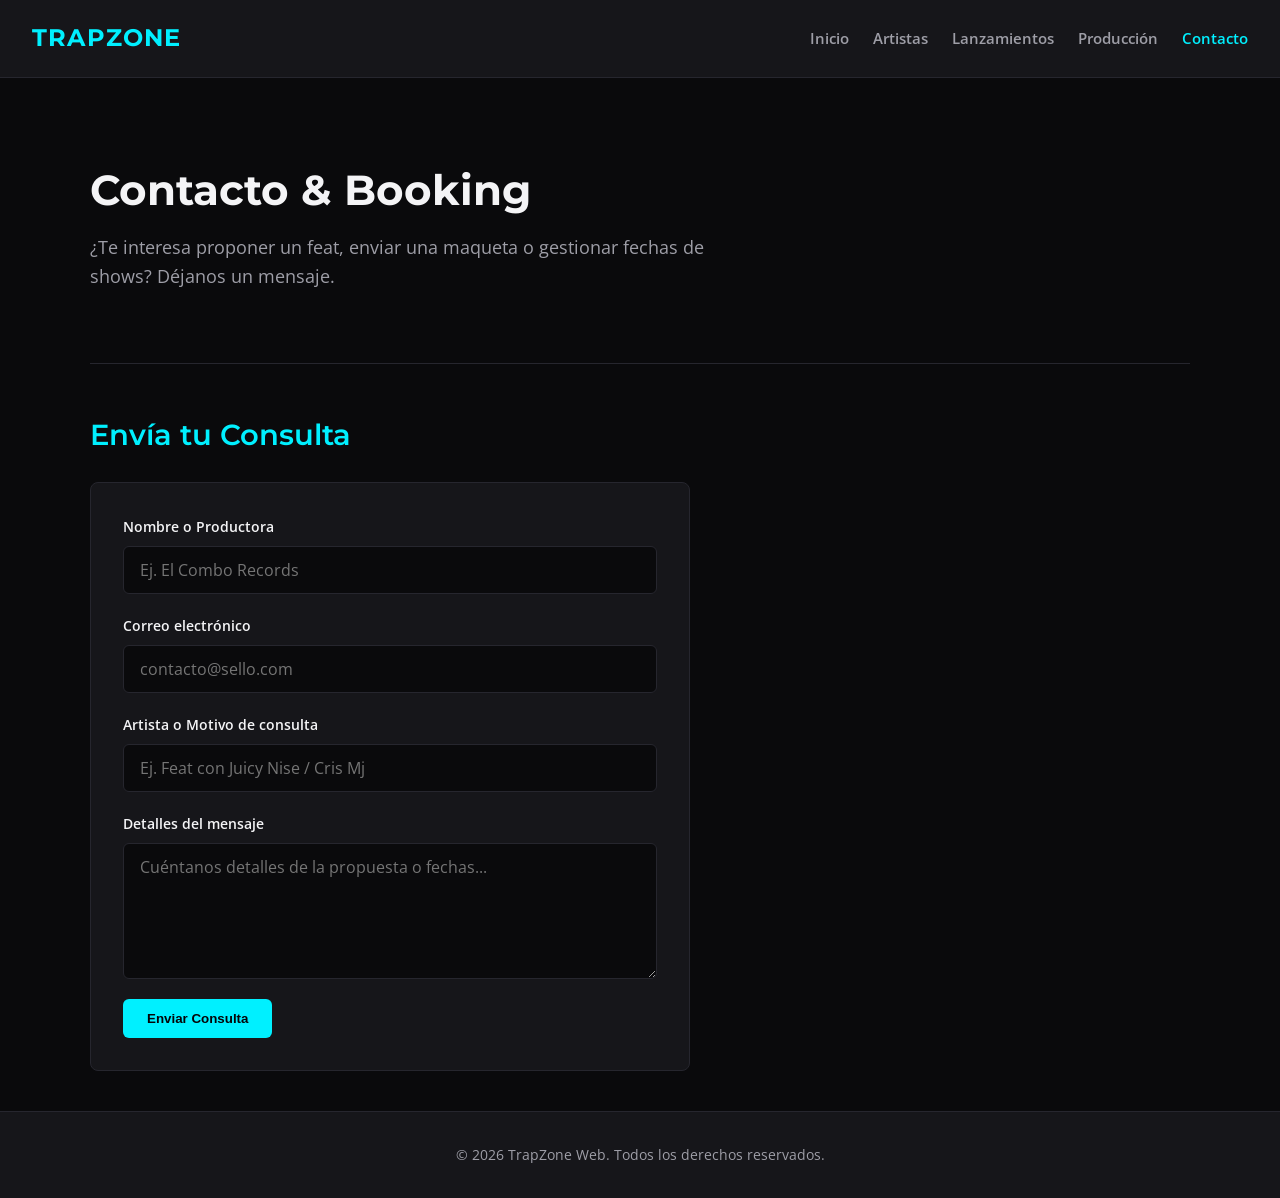
==== pages/contacto.html @ 732796f4 "Pagina 2" ====
<!DOCTYPE html>
<html lang="es">
<head>
  <meta charset="UTF-8">
  <meta name="viewport" content="width=device-width, initial-scale=1.0">
  <title>Contacto | TrapZone</title>
  <link rel="preconnect" href="https://fonts.googleapis.com">
  <link rel="preconnect" href="https://fonts.gstatic.com" crossorigin>
  <link href="https://fonts.googleapis.com/css2?family=Montserrat:wght@600;700&family=Open+Sans:wght@400;600&display=swap" rel="stylesheet">
  <link rel="stylesheet" href="../styles/styles.css">
</head>
<body>
  <header>
    <nav class="barra-navegacion">
      <a href="../index.html" class="logotipo">TrapZone</a>
      <ul class="lista-navegacion">
        <li><a href="../index.html" class="enlace-navegacion">Inicio</a></li>
        <li><a href="sobre-mi.html" class="enlace-navegacion">Artistas</a></li>
        <li><a href="proyectos.html" class="enlace-navegacion">Lanzamientos</a></li>
        <li><a href="servicios.html" class="enlace-navegacion">Producción</a></li>
        <li><a href="contacto.html" class="enlace-navegacion activo">Contacto</a></li>
      </ul>
    </nav>
  </header>

  <main class="contenedor-principal">
    <section class="seccion-hero">
      <h1 class="titulo-principal">Contacto &amp; Booking</h1>
      <p class="texto-destacado">
        ¿Te interesa proponer un feat, enviar una maqueta o gestionar fechas de shows? Déjanos un mensaje.
      </p>
    </section>

    <section>
      <h2 class="subtitulo-seccion">Envía tu Consulta</h2>
      <form action="#" method="POST" class="formulario-contacto">
        <div class="grupo-formulario">
          <label for="nombre-contacto" class="etiqueta-campo">Nombre o Productora</label>
          <input type="text" id="nombre-contacto" name="nombre" class="campo-texto" placeholder="Ej. El Combo Records" required>
        </div>

        <div class="grupo-formulario">
          <label for="correo-contacto" class="etiqueta-campo">Correo electrónico</label>
          <input type="email" id="correo-contacto" name="email" class="campo-texto" placeholder="contacto@sello.com" required>
        </div>

        <div class="grupo-formulario">
          <label for="asunto-contacto" class="etiqueta-campo">Artista o Motivo de consulta</label>
          <input type="text" id="asunto-contacto" name="asunto" class="campo-texto" placeholder="Ej. Feat con Juicy Nise / Cris Mj" required>
        </div>

        <div class="grupo-formulario">
          <label for="mensaje-contacto" class="etiqueta-campo">Detalles del mensaje</label>
          <textarea id="mensaje-contacto" name="mensaje" rows="5" class="area-texto" placeholder="Cuéntanos detalles de la propuesta o fechas..." required></textarea>
        </div>

        <button type="submit" class="boton-primario boton-envio">Enviar Consulta</button>
      </form>
    </section>
  </main>

  <footer class="pie-pagina">
    <p class="texto-copyright">&copy; 2026 TrapZone Web. Todos los derechos reservados.</p>
  </footer>
</body>
</html>
---- styles/styles.css ----
:root {
  --color-fondo: #0a0a0c;         
  --color-superficie: #16161a;    
  --color-borde: #26262e;         
  
  --color-primario: #00f0ff;       
  --color-secundario: #ff007f;   
  --color-destaque: #ffe600;       

  --color-texto-principal: #f4f4f6;
  --color-texto-secundario: #9e9ea7;
  
  --fuente-titulos: 'Montserrat', sans-serif;
  --fuente-cuerpo: 'Open Sans', sans-serif;
}

* {
  margin: 0;
  padding: 0;
  box-sizing: border-box;
}

body {
  font-family: var(--fuente-cuerpo);
  font-size: 16px;
  font-weight: 400;
  line-height: 1.6;
  background-color: var(--color-fondo);
  color: var(--color-texto-principal);
  min-height: 100vh;
  display: flex;
  flex-direction: column;
}


.barra-navegacion {
  background-color: var(--color-superficie);
  border-bottom: 1px solid var(--color-borde);
  padding: 1.2rem 2rem;
  display: flex;
  justify-content: space-between;
  align-items: center;
  position: sticky;
  top: 0;
  z-index: 10;
}

.logotipo {
  font-family: var(--fuente-titulos);
  font-size: 1.5rem;
  font-weight: 700;
  color: var(--color-primario);
  text-decoration: none;
  letter-spacing: 0.05em;
  text-transform: uppercase;
}

.lista-navegacion {
  list-style: none;
  display: flex;
  gap: 1.5rem;
}

.enlace-navegacion {
  color: var(--color-texto-secundario);
  text-decoration: none;
  font-weight: 600;
  font-size: 0.95rem;
  transition: color 0.3s ease;
}

.enlace-navegacion:hover,
.enlace-navegacion.activo {
  color: var(--color-primario);
}


.titulo-principal {
  font-family: var(--fuente-titulos);
  font-size: 2.6rem;
  font-weight: 700;
  color: var(--color-texto-principal);
  line-height: 1.2;
  margin-bottom: 1rem;
}

.subtitulo-seccion {
  font-family: var(--fuente-titulos);
  font-size: 1.8rem;
  font-weight: 600;
  color: var(--color-primario);
  margin-bottom: 1.5rem;
}

.titulo-tarjeta {
  font-family: var(--fuente-titulos);
  font-size: 1.3rem;
  font-weight: 600;
  color: var(--color-texto-principal);
  margin-bottom: 0.75rem;
}

.texto-destacado {
  font-size: 1.15rem;
  color: var(--color-texto-secundario);
  max-width: 680px;
  margin-bottom: 1.5rem;
}

.texto-cuerpo {
  font-size: 1rem;
  color: var(--color-texto-secundario);
  margin-bottom: 1rem;
}


.contenedor-principal {
  flex: 1;
  max-width: 1100px;
  width: 90%;
  margin: 2.5rem auto;
}

.seccion-hero {
  padding: 3rem 0;
  border-bottom: 1px solid var(--color-borde);
  margin-bottom: 3rem;
}

.cuadricula-tarjetas {
  display: grid;
  grid-template-columns: repeat(auto-fit, minmax(280px, 1fr));
  gap: 1.5rem;
  margin-top: 1.5rem;
}

.tarjeta {
  background-color: var(--color-superficie);
  border: 1px solid var(--color-borde);
  border-radius: 8px;
  padding: 1.8rem;
  transition: transform 0.2s ease, border-color 0.2s ease;
}

.tarjeta:hover {
  transform: translateY(-4px);
  border-color: var(--color-primario);
}

.etiqueta-destaque {
  display: inline-block;
  background-color: rgba(255, 230, 0, 0.12);
  color: var(--color-destaque);
  font-size: 0.8rem;
  font-weight: 600;
  padding: 0.25rem 0.6rem;
  border-radius: 4px;
  margin-bottom: 0.75rem;
  text-transform: uppercase;
  letter-spacing: 0.05em;
}


.boton-primario {
  display: inline-block;
  background-color: var(--color-primario);
  color: #050508;
  font-weight: 600;
  padding: 0.75rem 1.5rem;
  border-radius: 6px;
  text-decoration: none;
  transition: opacity 0.3s ease;
}

.boton-primario:hover {
  opacity: 0.85;
}

.formulario-contacto {
  background-color: var(--color-superficie);
  border: 1px solid var(--color-borde);
  border-radius: 8px;
  padding: 2rem;
  max-width: 600px;
}

.grupo-formulario {
  margin-bottom: 1.25rem;
  display: flex;
  flex-direction: column;
}

.etiqueta-campo {
  font-weight: 600;
  font-size: 0.9rem;
  margin-bottom: 0.5rem;
  color: var(--color-texto-principal);
}

.campo-texto,
.area-texto {
  font-family: var(--fuente-cuerpo);
  background-color: var(--color-fondo);
  border: 1px solid var(--color-borde);
  border-radius: 6px;
  padding: 0.75rem 1rem;
  color: var(--color-texto-principal);
  font-size: 1rem;
}

.campo-texto:focus,
.area-texto:focus {
  outline: 2px solid var(--color-primario);
  border-color: transparent;
}

.boton-envio {
  border: none;
  cursor: pointer;
}

.pie-pagina {
  background-color: var(--color-superficie);
  border-top: 1px solid var(--color-borde);
  padding: 2rem 0;
  text-align: center;
  margin-top: auto;
}

.texto-copyright {
  color: var(--color-texto-secundario);
  font-size: 0.85rem;
}
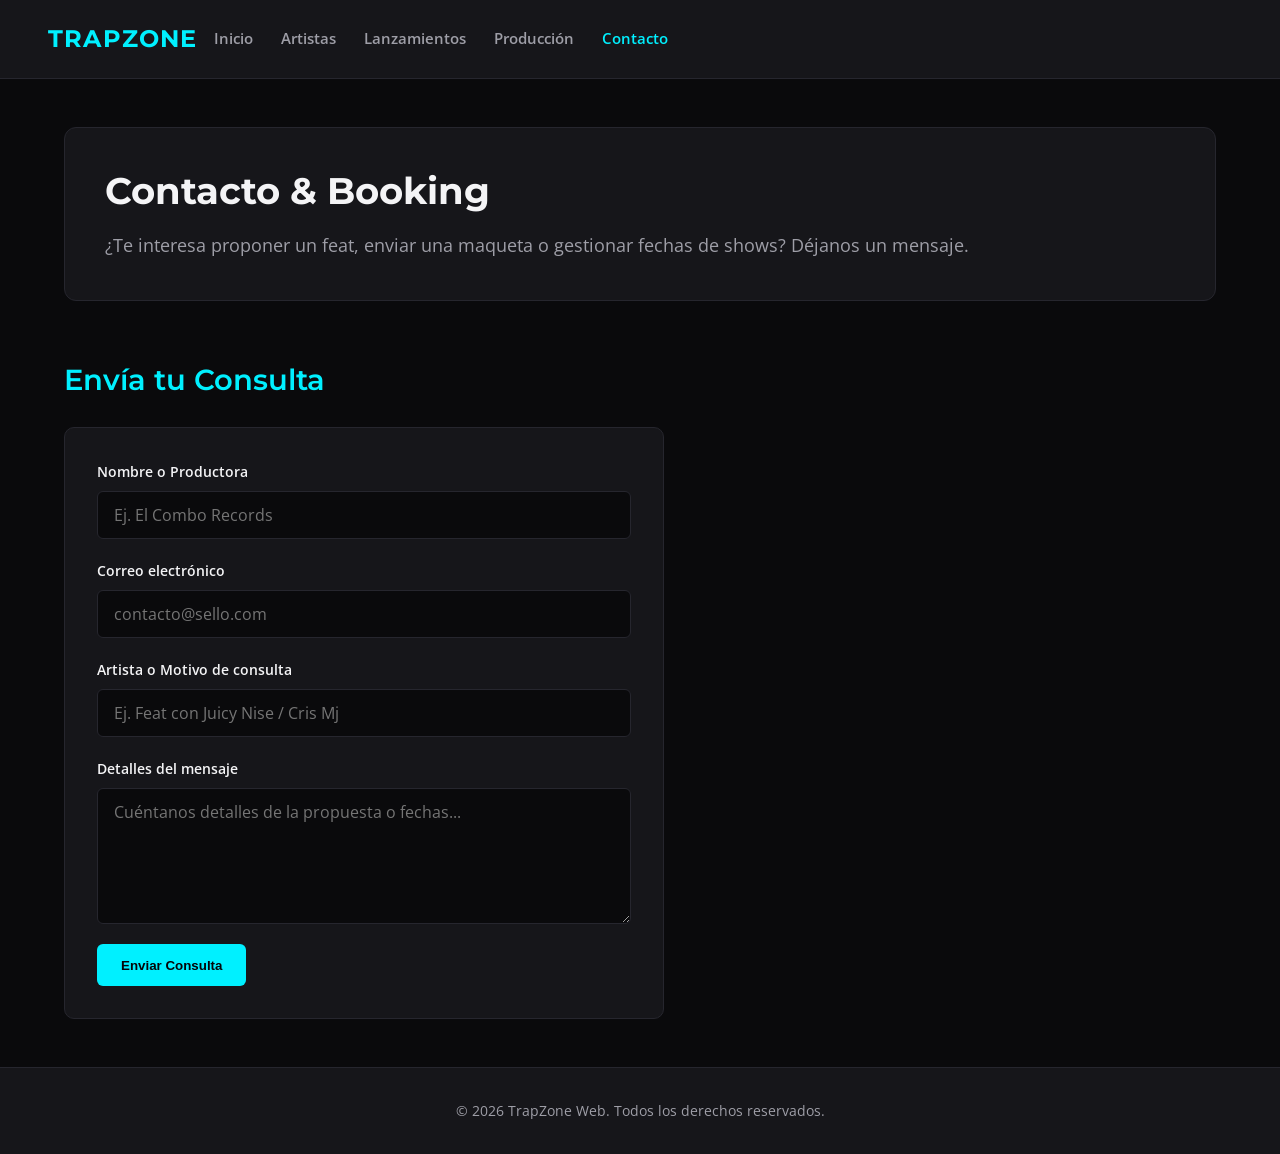
==== commit f6718c4e: "proyecto 4" ====
--- a/pages/contacto.html
+++ b/pages/contacto.html
@@ -31,7 +31,7 @@
       </p>
     </section>
 
-    <section>
+    <section class="seccion-contenido">
       <h2 class="subtitulo-seccion">Envía tu Consulta</h2>
       <form action="#" method="POST" class="formulario-contacto">
         <div class="grupo-formulario">
--- a/styles/styles.css
+++ b/styles/styles.css
@@ -1,30 +1,37 @@
-
-:root {
-  --color-fondo: #0a0a0c;         
-  --color-superficie: #16161a;    
-  --color-borde: #26262e;         
-  
-  --color-primario: #00f0ff;       
-  --color-secundario: #ff007f;   
-  --color-destaque: #ffe600;       
-
-  --color-texto-principal: #f4f4f6;
-  --color-texto-secundario: #9e9ea7;
-  
-  --fuente-titulos: 'Montserrat', sans-serif;
-  --fuente-cuerpo: 'Open Sans', sans-serif;
-}
-
+/* ===================================================
+   1. RESETEO GLOBAL DEL BOX MODEL: Requisito clave
+   =================================================== */
 * {
   margin: 0;
   padding: 0;
   box-sizing: border-box;
 }
 
+/* ===================================================
+   VARIABLES DE DISEÑO
+   =================================================== */
+:root {
+  --color-fondo: #0a0a0c;
+  --color-superficie: #16161a;
+  --color-borde: #26262e;
+
+  --color-primario: #00f0ff;
+  --color-secundario: #ff007f;
+  --color-destaque: #ffe600;
+
+  --color-texto-principal: #f4f4f6;
+  --color-texto-secundario: #9e9ea7;
+
+  --fuente-titulos: 'Montserrat', sans-serif;
+  --fuente-cuerpo: 'Open Sans', sans-serif;
+}
+
+/* ===================================================
+   ESTRUCTURA GENERAL: LAYOUT BASE MOBILE-FIRST 
+   =================================================== */
 body {
   font-family: var(--fuente-cuerpo);
   font-size: 16px;
-  font-weight: 400;
   line-height: 1.6;
   background-color: var(--color-fondo);
   color: var(--color-texto-principal);
@@ -33,17 +40,21 @@
   flex-direction: column;
 }
 
-
+/* ===================================================
+   NAVBAR FLEXIBLE
+   =================================================== */
 .barra-navegacion {
   background-color: var(--color-superficie);
+  border-bottom: 1px side var(--color-borde);
   border-bottom: 1px solid var(--color-borde);
-  padding: 1.2rem 2rem;
-  display: flex;
-  justify-content: space-between;
+  padding: 1.25rem 1.5rem;
+  display: flex;
+  flex-direction: column;
+  gap: 1rem;
   align-items: center;
   position: sticky;
   top: 0;
-  z-index: 10;
+  z-index: 100;
 }
 
 .logotipo {
@@ -59,7 +70,10 @@
 .lista-navegacion {
   list-style: none;
   display: flex;
-  gap: 1.5rem;
+  flex-wrap: wrap;
+  justify-content: center;
+  align-items: center;
+  gap: 1rem; 
 }
 
 .enlace-navegacion {
@@ -75,71 +89,57 @@
   color: var(--color-primario);
 }
 
-
-.titulo-principal {
-  font-family: var(--fuente-titulos);
-  font-size: 2.6rem;
-  font-weight: 700;
-  color: var(--color-texto-principal);
-  line-height: 1.2;
-  margin-bottom: 1rem;
-}
-
-.subtitulo-seccion {
-  font-family: var(--fuente-titulos);
-  font-size: 1.8rem;
-  font-weight: 600;
-  color: var(--color-primario);
-  margin-bottom: 1.5rem;
-}
-
-.titulo-tarjeta {
-  font-family: var(--fuente-titulos);
-  font-size: 1.3rem;
-  font-weight: 600;
-  color: var(--color-texto-principal);
-  margin-bottom: 0.75rem;
-}
-
-.texto-destacado {
-  font-size: 1.15rem;
-  color: var(--color-texto-secundario);
-  max-width: 680px;
-  margin-bottom: 1.5rem;
-}
-
-.texto-cuerpo {
-  font-size: 1rem;
-  color: var(--color-texto-secundario);
-  margin-bottom: 1rem;
-}
-
-
+/* ===================================================
+   CONTENEDOR PRINCIPAL Y SECCIONES 
+   =================================================== */
 .contenedor-principal {
   flex: 1;
-  max-width: 1100px;
-  width: 90%;
-  margin: 2.5rem auto;
+  width: 92%;
+  max-width: 1200px;
+  margin: 2rem auto;
+  display: flex;
+  flex-direction: column;
+  gap: 2rem; 
 }
 
 .seccion-hero {
-  padding: 3rem 0;
-  border-bottom: 1px solid var(--color-borde);
-  margin-bottom: 3rem;
-}
-
-.cuadricula-tarjetas {
-  display: grid;
-  grid-template-columns: repeat(auto-fit, minmax(280px, 1fr));
+  display: flex;
+  flex-direction: column;
+  align-items: flex-start;
+  padding: 1.5rem;
+  background-color: var(--color-superficie);
+  border: 1px solid var(--color-borde);
+  border-radius: 12px;
+  gap: 1rem;     
+}
+
+.seccion-contenido {
+  display: flex;
+  flex-direction: column;
   gap: 1.5rem;
-  margin-top: 1.5rem;
-}
-
+}
+
+/* ===================================================
+   CONTENEDOR DE TARJETAS: MOBILE 
+   =================================================== */
+.contenedor-tarjetas-flex {
+  display: flex;
+  flex-direction: column; 
+  gap: 1.5rem;            
+}
+
+/* ===================================================
+   TARJETAS: Padding mayor a 20px 
+   =================================================== */
 .tarjeta {
   background-color: var(--color-superficie);
   border: 1px solid var(--color-borde);
-  border-radius: 8px;
-  padding: 1.8rem;
+  border-radius: 10px;
+  padding: 1.5rem; 
+  display: flex;
+  flex-direction: column;
+  align-items: flex-start;
+  gap: 0.85rem;     
   transition: transform 0.2s ease, border-color 0.2s ease;
 }
 
@@ -148,53 +148,116 @@
   border-color: var(--color-primario);
 }
 
+/* ===================================================
+   SECCIÓN CON CSS GRID Y GRID-TEMPLATE-AREAS 
+   =================================================== */
+.grid-layout-maestro {
+  display: grid;
+  grid-template-columns: 1fr;
+  grid-template-areas: 
+    "hero"
+    "contenido";
+  gap: 2rem;
+}
+
+.area-hero {
+  grid-area: hero;
+}
+
+.area-contenido {
+  grid-area: contenido;
+}
+
+/* ===================================================
+   TIPOGRAFIA Y COMPONENTES
+   =================================================== */
+.titulo-principal {
+  font-family: var(--fuente-titulos);
+  font-size: 1.8rem;
+  font-weight: 700;
+  line-height: 1.25;
+  color: var(--color-texto-principal);
+}
+
+.subtitulo-seccion {
+  font-family: var(--fuente-titulos);
+  font-size: 1.4rem;
+  font-weight: 600;
+  color: var(--color-primario);
+}
+
+.titulo-tarjeta {
+  font-family: var(--fuente-titulos);
+  font-size: 1.2rem;
+  font-weight: 600;
+  color: var(--color-texto-principal);
+}
+
+.texto-destacado {
+  font-size: 1rem;
+  color: var(--color-texto-secundario);
+}
+
+.texto-cuerpo {
+  font-size: 0.95rem;
+  color: var(--color-texto-secundario);
+}
+
 .etiqueta-destaque {
-  display: inline-block;
+  display: inline-flex;
+  align-items: center;
   background-color: rgba(255, 230, 0, 0.12);
   color: var(--color-destaque);
-  font-size: 0.8rem;
-  font-weight: 600;
-  padding: 0.25rem 0.6rem;
+  font-size: 0.75rem;
+  font-weight: 600;
+  padding: 0.35rem 0.75rem;
   border-radius: 4px;
-  margin-bottom: 0.75rem;
   text-transform: uppercase;
   letter-spacing: 0.05em;
 }
 
-
 .boton-primario {
-  display: inline-block;
+  display: inline-flex;
+  align-items: center;
+  justify-content: center;
   background-color: var(--color-primario);
   color: #050508;
-  font-weight: 600;
-  padding: 0.75rem 1.5rem;
+  font-weight: 700;
+  padding: 0.85rem 1.5rem;
   border-radius: 6px;
   text-decoration: none;
   transition: opacity 0.3s ease;
+  width: 100%; 
+  text-align: center;
 }
 
 .boton-primario:hover {
   opacity: 0.85;
 }
 
+/* ===================================================
+   FORMULARIO: Página Contacto
+   =================================================== */
 .formulario-contacto {
   background-color: var(--color-superficie);
   border: 1px solid var(--color-borde);
-  border-radius: 8px;
-  padding: 2rem;
-  max-width: 600px;
+  border-radius: 10px;
+  padding: 1.5rem; 
+  width: 100%;
+  display: flex;
+  flex-direction: column;
+  gap: 1.25rem;
 }
 
 .grupo-formulario {
-  margin-bottom: 1.25rem;
-  display: flex;
-  flex-direction: column;
+  display: flex;
+  flex-direction: column;
+  gap: 0.5rem;
 }
 
 .etiqueta-campo {
   font-weight: 600;
   font-size: 0.9rem;
-  margin-bottom: 0.5rem;
   color: var(--color-texto-principal);
 }
 
@@ -207,6 +270,7 @@
   padding: 0.75rem 1rem;
   color: var(--color-texto-principal);
   font-size: 1rem;
+  width: 100%;
 }
 
 .campo-texto:focus,
@@ -218,12 +282,16 @@
 .boton-envio {
   border: none;
   cursor: pointer;
-}
-
+  width: 100%;
+}
+
+/* ===================================================
+   FOOTER
+   =================================================== */
 .pie-pagina {
   background-color: var(--color-superficie);
   border-top: 1px solid var(--color-borde);
-  padding: 2rem 0;
+  padding: 2rem 1rem;
   text-align: center;
   margin-top: auto;
 }
@@ -231,4 +299,63 @@
 .texto-copyright {
   color: var(--color-texto-secundario);
   font-size: 0.85rem;
+}
+
+
+/* ===================================================
+   BREAKPOINT DESKTOP: min-width: 1024px 
+   =================================================== */
+@media (min-width: 1024px) {
+
+  .barra-navegacion {
+    flex-direction: row;
+    padding: 1.25rem 3rem;
+  }
+
+  .lista-navegacion {
+    gap: 1.75rem;
+  }
+
+  .contenedor-principal {
+    width: 90%;
+    margin: 3rem auto;
+    gap: 3.5rem;
+  }
+
+  .seccion-hero {
+    padding: 2.5rem;
+  }
+
+  
+  .contenedor-tarjetas-flex {
+    display: grid;
+    grid-template-columns: repeat(3, 1fr);
+    gap: 1.75rem;
+  }
+
+  .titulo-principal {
+    font-size: 2.3rem;
+  }
+
+  .subtitulo-seccion {
+    font-size: 1.8rem;
+  }
+
+  .texto-destacado {
+    font-size: 1.15rem;
+  }
+
+  .boton-primario {
+    width: auto; 
+  }
+
+  .formulario-contacto {
+    padding: 2rem;
+    max-width: 600px;
+  }
+
+  .boton-envio {
+    width: auto;
+    align-self: flex-start;
+  }
 }
